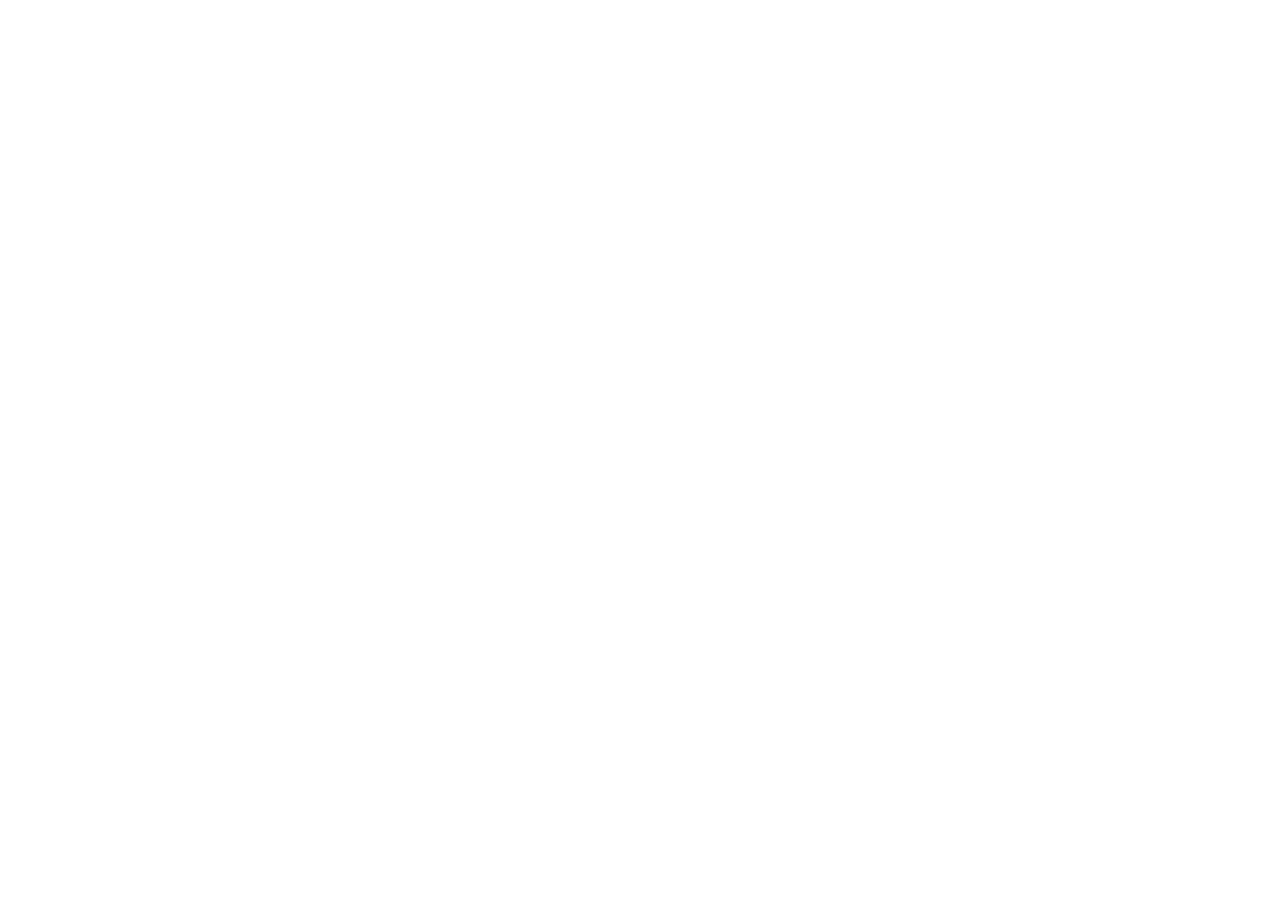
==== crypto/index.html @ a4a5bd28 "add crypto" ====
<!DOCTYPE html>
<html lang="ja">

<head>
    <meta charset="UTF-8">
    <meta name="viewport" content="width=device-width, initial-scale=1.0">
    <title>Document</title>
    <script src="otp.js"></script>
    <script src="crypto.js"></script>
</head>

<body>

</body>

</html>
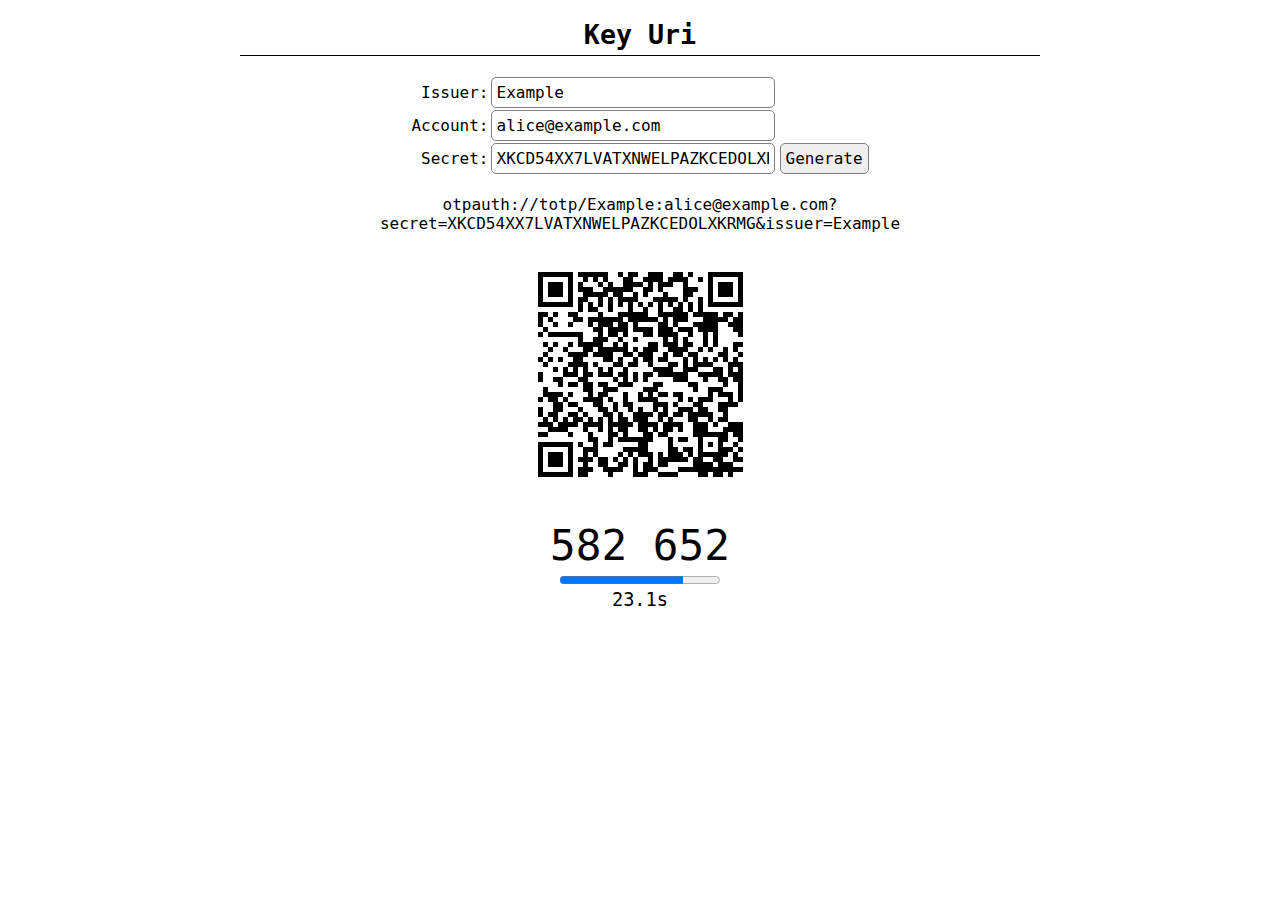
==== commit 882fe1d6: "update" ====
--- a/crypto/index.html
+++ b/crypto/index.html
@@ -4,13 +4,65 @@
 <head>
     <meta charset="UTF-8">
     <meta name="viewport" content="width=device-width, initial-scale=1.0">
-    <title>Document</title>
-    <script src="otp.js"></script>
-    <script src="crypto.js"></script>
+    <title>TOPT</title>
+    <link rel="stylesheet" href="./style.css">
+    <script src="../qr/lib/qrcode.js"></script>
+    <script src="./otp.js"></script>
+    <script src="./crypto.js"></script>
 </head>
 
 <body>
-
+    <br>
+    <h1>Key Uri</h1>
+    <br>
+    <table>
+        <tr>
+            <td class="key">Issuer:</td>
+            <td class="val"><input id="issuer" type="text" value="Example"></td>
+        </tr>
+        <tr>
+            <td class="key">Account:</td>
+            <td class="val"><input id="account" type="text" value="alice@example.com"></td>
+        </tr>
+        <tr>
+            <td class="key">Secret:</td>
+            <td class="val"><input id="secret" type="text"><button id="genkey">Generate</button></td>
+        </tr>
+        <tr style="display: none">
+            <td class="key">Algorithm:</td>
+            <td class="val">
+                <select id="algorithm">
+                    <option value="" selected>SHA1</option>
+                    <option value="SHA256">SHA256</option>
+                    <option value="SHA512">SHA512</option>
+                </select>
+            </td>
+        </tr>
+        <tr style="display: none">
+            <td class="key">Digits:</td>
+            <td class="val">
+                <select id="digits">
+                    <option value="" selected>6</option>
+                    <option value="8">8</option>
+                </select>
+            </td>
+        </tr>
+    </table>
+    <br>
+    <div id="uri"></div>
+    <br>
+    <div id="qr_wrapper">
+        <canvas id="qr"></canvas>
+    </div>
+    <br>
+    <div class="center">
+        <span id="otp"></span>
+        <br>
+        <progress id="timebar" max="30" value="30"></progress>
+        <br>
+        <span id="time"></span>
+        <br>
+    </div>
 </body>
 
 </html>--- a/crypto/style.css
+++ b/crypto/style.css
@@ -0,0 +1,70 @@
+* {
+    font-family: monospace;
+    font-size: 12pt;
+    padding: 0;
+    margin: 0;
+}
+
+body {
+    max-width: 800px;
+    margin-left: auto;
+    margin-right: auto;
+}
+
+h1 {
+    font-size: 20pt;
+    font-weight: bold;
+    border-bottom: 1px solid black;
+    padding-bottom: 5px;
+    text-align: center;
+}
+
+td {
+    height: 1.5em;
+}
+
+td.key {
+    text-align: right;
+}
+
+table {
+    margin-left: auto;
+    margin-right: auto;
+}
+
+#uri {
+    text-align: center;
+}
+
+#qr_wrapper {
+    width: 100px;
+    margin-left: auto;
+    margin-right: auto;
+}
+
+input {
+    width: 17em;
+    padding: 5px;
+    border: 1px solid gray;
+    border-radius: 5px;
+}
+
+div.center {
+    text-align: center;
+}
+
+#otp {
+    text-align: center;
+    font-size: 32pt;
+}
+
+#genkey {
+    padding: 5px;
+    border: 1px solid gray;
+    border-radius: 5px;
+    margin-left: 5px;
+}
+
+#time {
+    font-size: 14pt;
+}